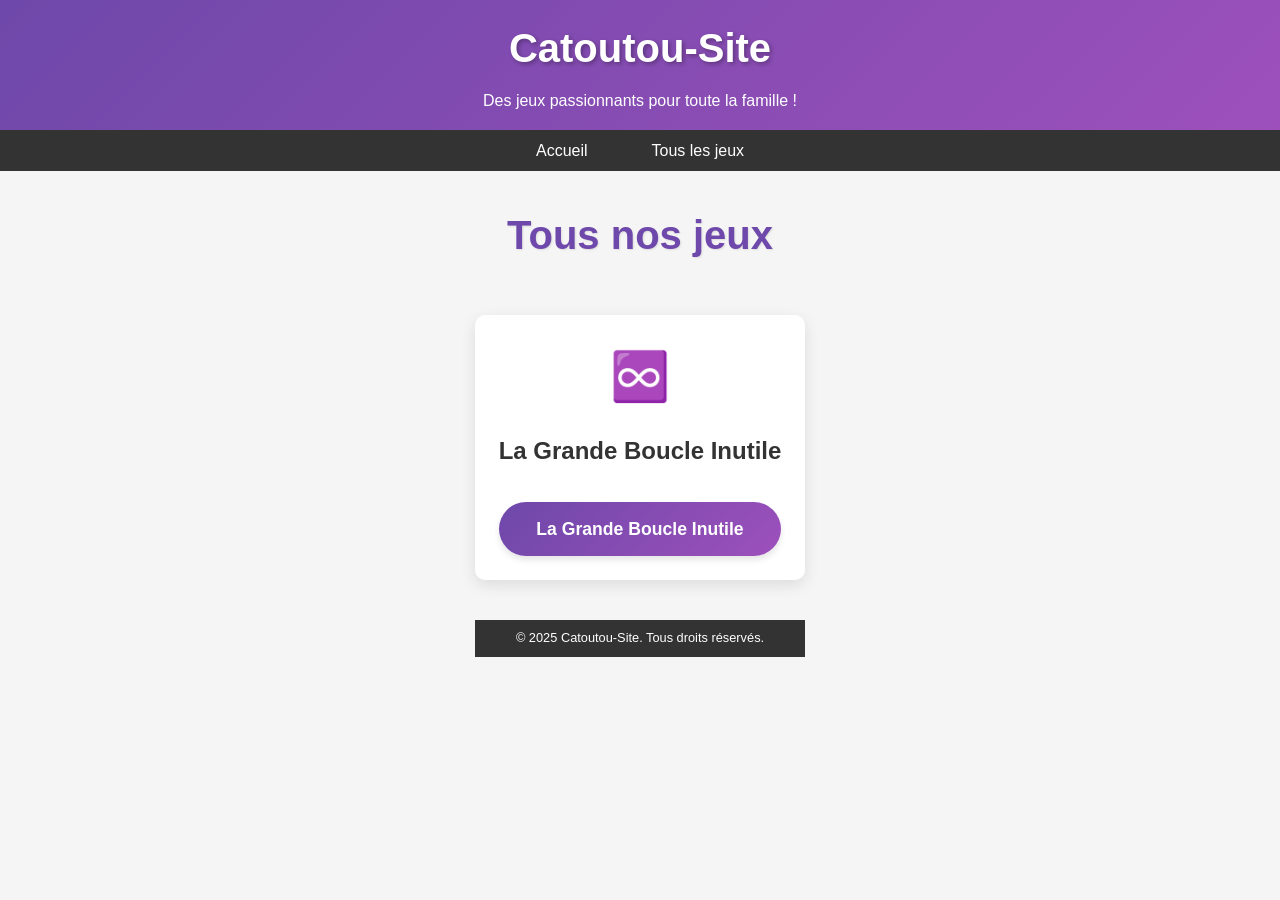
==== pages/Game-Lobby/index.html @ d8481efd "azer" ====
<!DOCTYPE html>
<html lang="fr">
<head>
    <meta charset="UTF-8">
    <meta name="viewport" content="width=device-width, initial-scale=1.0">
    <title>Tous les jeux - Catoutou-Site</title>
    <style>
        /* CSS Reset et styles de base */
        * {
            margin: 0;
            padding: 0;
            box-sizing: border-box;
            font-family: 'Arial', sans-serif;
        }

        body {
            background-color: #f5f5f5;
            color: #333;
            line-height: 1.6;
            min-height: 100vh;
            display: flex;
            flex-direction: column;
        }

        /* Header et Navigation (identique à l'accueil) */
        header {
            background: linear-gradient(135deg, #6e48aa 0%, #9d50bb 100%);
            color: white;
            padding: 1rem 0;
            text-align: center;
            box-shadow: 0 2px 10px rgba(0, 0, 0, 0.1);
        }

        .logo {
            font-size: 2.5rem;
            font-weight: bold;
            margin-bottom: 0.5rem;
            text-shadow: 2px 2px 4px rgba(0, 0, 0, 0.3);
        }

        nav {
            background-color: #333;
            padding: 0.5rem 0;
        }

        nav ul {
            display: flex;
            justify-content: center;
            list-style: none;
        }

        nav ul li {
            margin: 0 1rem;
        }

        nav ul li a {
            color: white;
            text-decoration: none;
            padding: 0.5rem 1rem;
            border-radius: 4px;
            transition: background-color 0.3s;
        }

        nav ul li a:hover {
            background-color: #6e48aa;
        }

        /* Contenu principal - Page des jeux */
        .container {
            max-width: 1200px;
            margin: 2rem auto;
            padding: 0 1rem;
            flex: 1;
        }

        .page-title {
            text-align: center;
            margin-bottom: 2rem;
            color: #6e48aa;
            font-size: 2.5rem;
            text-shadow: 1px 1px 2px rgba(0,0,0,0.1);
        }

        .all-games-grid {
            display: grid;
            grid-template-columns: repeat(auto-fill, minmax(300px, 1fr));
            gap: 2.5rem;
            padding: 1rem;
        }

        .game-item {
            background: white;
            border-radius: 10px;
            overflow: hidden;
            box-shadow: 0 5px 15px rgba(0,0,0,0.1);
            transition: all 0.3s ease;
            text-align: center;
            padding: 1.5rem;
        }

        .game-item:hover {
            transform: translateY(-10px);
            box-shadow: 0 15px 30px rgba(0,0,0,0.2);
        }

        .game-icon {
            font-size: 3rem;
            margin-bottom: 1rem;
            color: #6e48aa;
        }

        .game-title {
            font-size: 1.5rem;
            margin-bottom: 1rem;
            color: #333;
        }

        .game-btn {
            display: inline-block;
            background: linear-gradient(135deg, #6e48aa 0%, #9d50bb 100%);
            color: white;
            padding: 0.8rem 2rem;
            border-radius: 50px;
            text-decoration: none;
            font-weight: bold;
            transition: all 0.3s ease;
            box-shadow: 0 4px 6px rgba(0,0,0,0.1);
            margin-top: 1rem;
            border: none;
            cursor: pointer;
            font-size: 1.1rem;
            width: 100%;
        }

        .game-btn:hover {
            transform: scale(1.05);
            box-shadow: 0 6px 12px rgba(0,0,0,0.15);
            background: linear-gradient(135deg, #9d50bb 0%, #6e48aa 100%);
        }

        /* Footer réduit (identique à l'accueil) */
        footer {
            background-color: #333;
            color: white;
            text-align: center;
            padding: 0.5rem 0;
            font-size: 0.8rem;
            margin-top: auto;
        }

        .footer-links {
            display: flex;
            justify-content: center;
            margin-bottom: 0.5rem;
        }

        .footer-links a {
            color: white;
            margin: 0 0.5rem;
            text-decoration: none;
            font-size: 0.8rem;
        }

        /* Responsive */
        @media (max-width: 768px) {
            nav ul {
                flex-direction: column;
                align-items: center;
            }

            nav ul li {
                margin: 0.5rem 0;
            }

            .all-games-grid {
                grid-template-columns: 1fr;
            }
        }
    </style>
</head>
<body>
    <header>
        <div class="logo">Catoutou-Site</div>
        <div class="slogan">Des jeux passionnants pour toute la famille !</div>
    </header>

    <nav>
        <ul>
            <li><a href="../../">Accueil</a></li>
            <li><a href="pages/Game-Lobby/">Tous les jeux</a></li>
        </ul>
    </nav>

    <main class="container">
        <h1 class="page-title">Tous nos jeux</h1>
        
        <div class="all-games-grid">
            <!-- Jeu 1 -->
            <div class="game-item">
                <div class="game-icon">♾️</div>
                <h2 class="game-title">La Grande Boucle Inutile</h2>
                <a href="La-Grande-Boucle-Inutile/" class="game-btn">La Grande Boucle Inutile</a>
            </div>

    <footer>
        <p>&copy; 2025 Catoutou-Site. Tous droits réservés.</p>
    </footer>
</body>
</html>
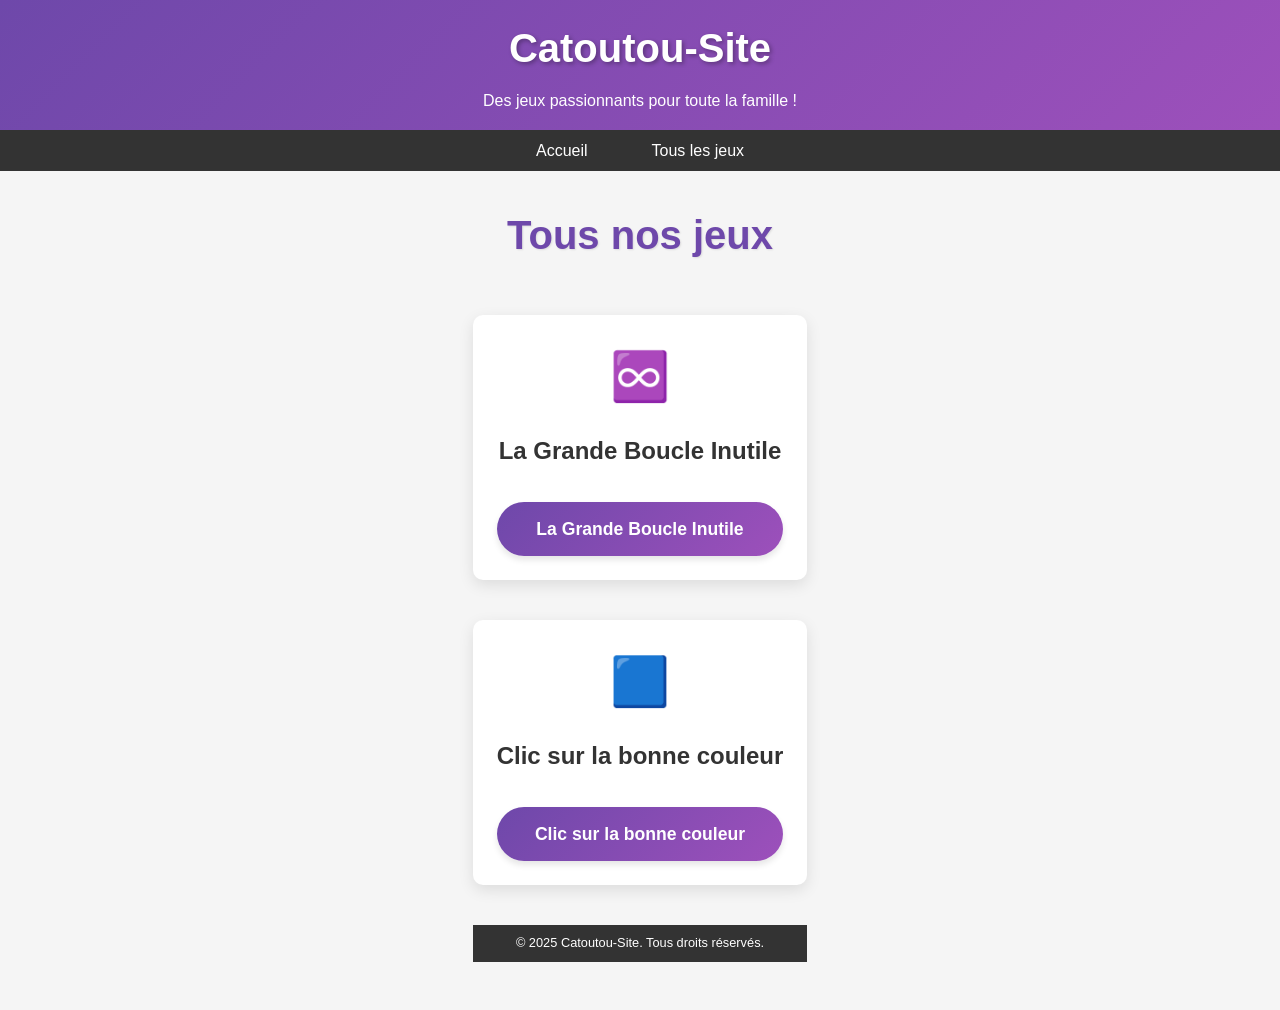
==== commit 231af541: "jeux2" ====
--- a/pages/Game-Lobby/index.html
+++ b/pages/Game-Lobby/index.html
@@ -186,8 +186,8 @@
 
     <nav>
         <ul>
-            <li><a href="../../">Accueil</a></li>
-            <li><a href="pages/Game-Lobby/">Tous les jeux</a></li>
+            <li><a href="../../index.html">Accueil</a></li>
+            <li><a href="index.html">Tous les jeux</a></li>
         </ul>
     </nav>
 
@@ -199,7 +199,12 @@
             <div class="game-item">
                 <div class="game-icon">♾️</div>
                 <h2 class="game-title">La Grande Boucle Inutile</h2>
-                <a href="La-Grande-Boucle-Inutile/" class="game-btn">La Grande Boucle Inutile</a>
+                <a href="La-Grande-Boucle-Inutile/index.html" class="game-btn">La Grande Boucle Inutile</a>
+            </div>
+            <div class="game-item">
+                <div class="game-icon">🟦</div>
+                <h2 class="game-title">Clic sur la bonne couleur</h2>
+                <a href="Clic-sur-la-bonne-couleur/index.html" class="game-btn">Clic sur la bonne couleur</a>
             </div>
 
     <footer>
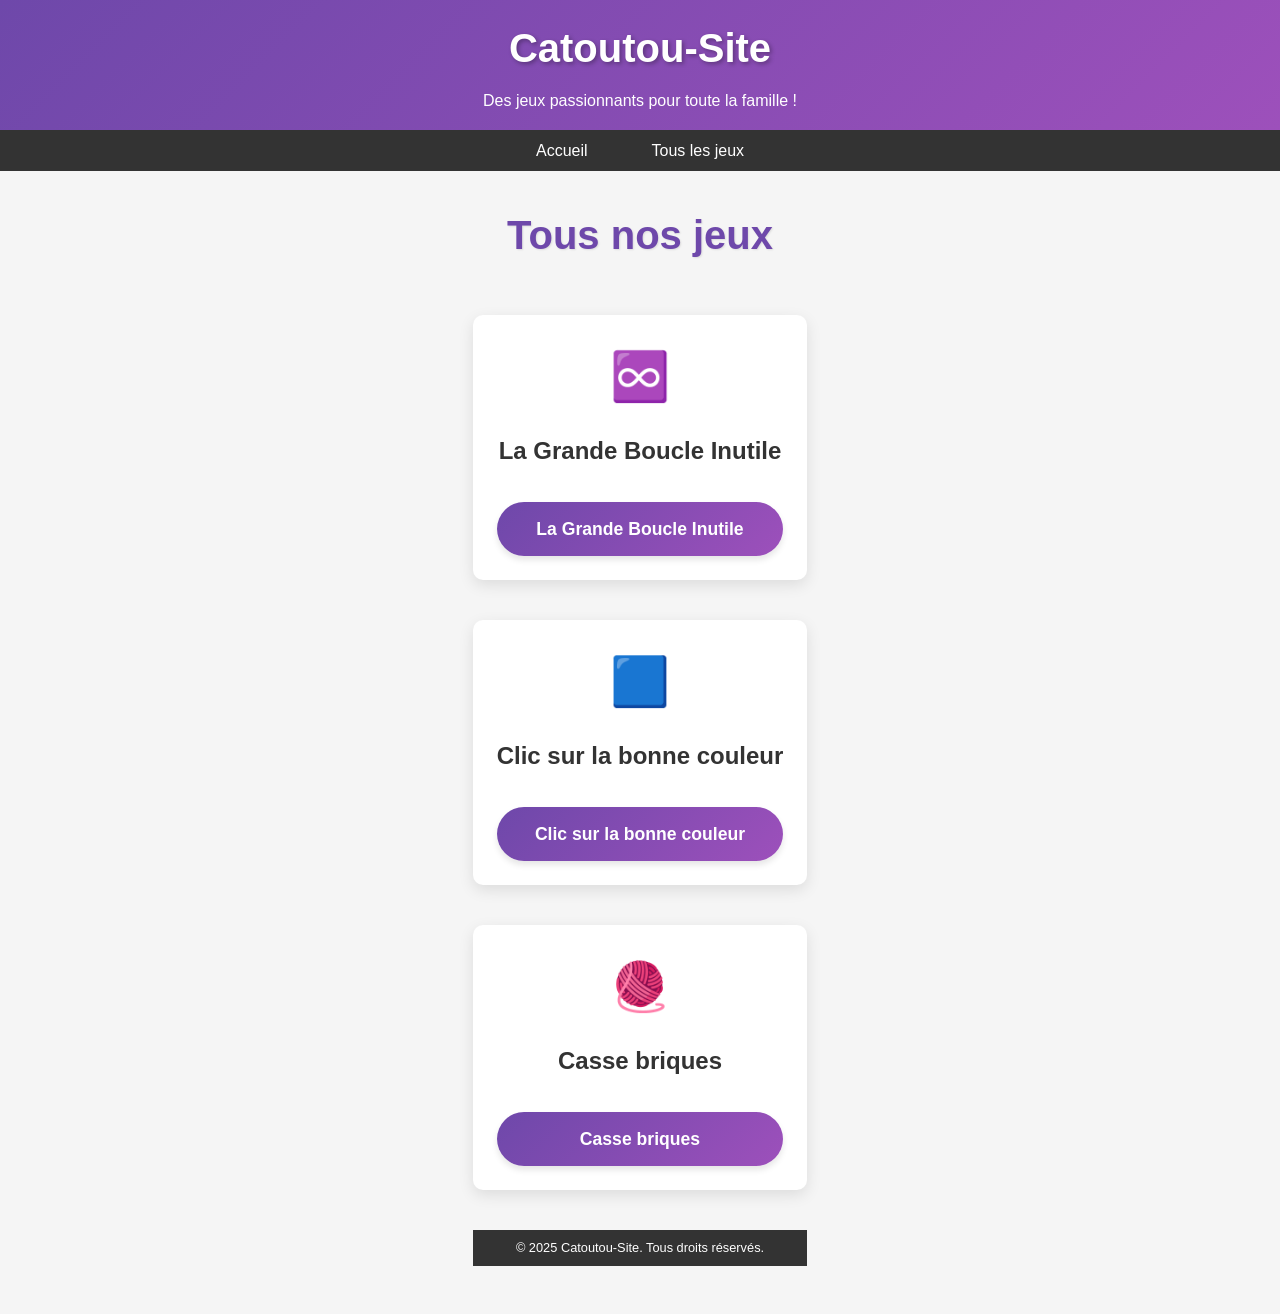
==== commit 112fc2ac: "creat game" ====
--- a/pages/Game-Lobby/index.html
+++ b/pages/Game-Lobby/index.html
@@ -206,6 +206,11 @@
                 <h2 class="game-title">Clic sur la bonne couleur</h2>
                 <a href="Clic-sur-la-bonne-couleur/index.html" class="game-btn">Clic sur la bonne couleur</a>
             </div>
+            <div class="game-item">
+                <div class="game-icon">🧶</div>
+                <h2 class="game-title">Casse briques</h2>
+                <a href="Casse-briques/index.html" class="game-btn">Casse briques</a>
+            </div>
 
     <footer>
         <p>&copy; 2025 Catoutou-Site. Tous droits réservés.</p>
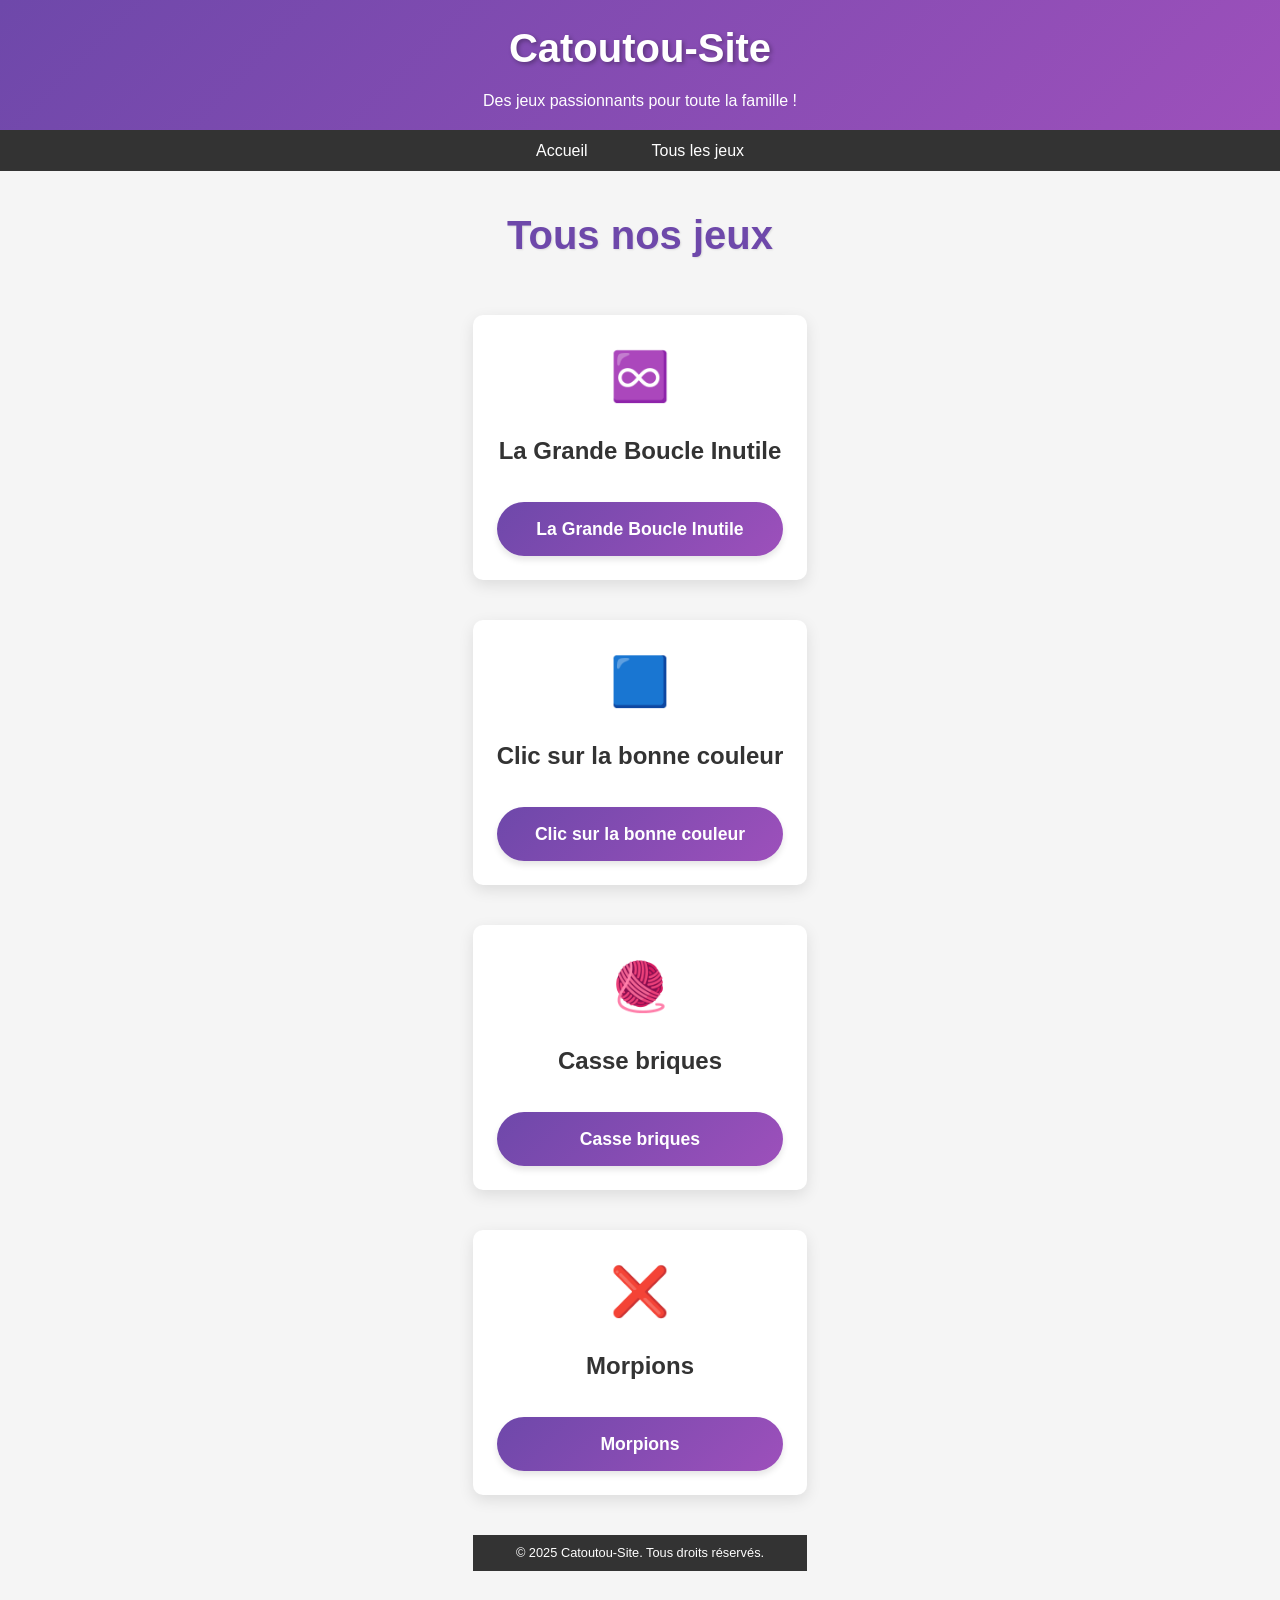
==== commit dc086904: "qsdfghjkl" ====
--- a/pages/Game-Lobby/index.html
+++ b/pages/Game-Lobby/index.html
@@ -211,6 +211,11 @@
                 <h2 class="game-title">Casse briques</h2>
                 <a href="Casse-briques/index.html" class="game-btn">Casse briques</a>
             </div>
+            <div class="game-item">
+                <div class="game-icon">❌</div>
+                <h2 class="game-title">Morpions</h2>
+                <a href="Morpions/index.html" class="game-btn">Morpions</a>
+            </div>
 
     <footer>
         <p>&copy; 2025 Catoutou-Site. Tous droits réservés.</p>
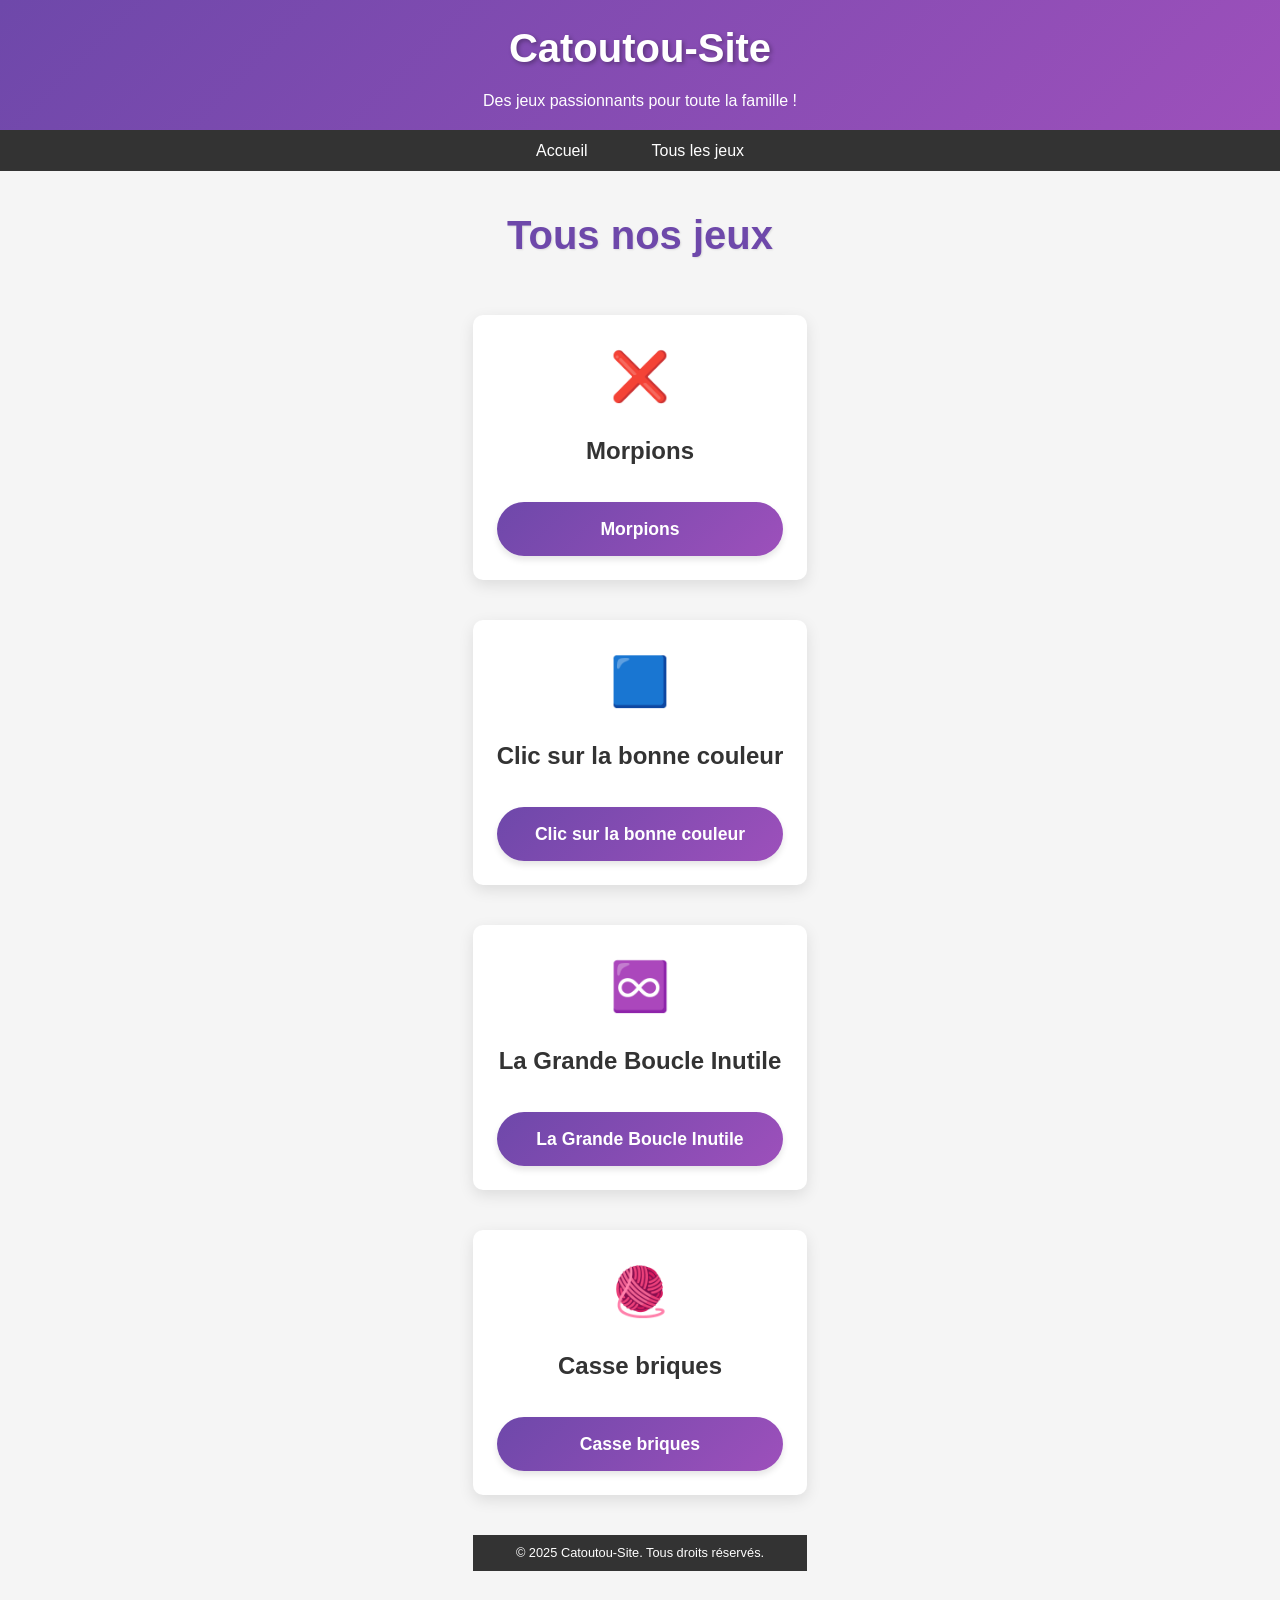
==== commit a9311462: "modif+ajout" ====
--- a/pages/Game-Lobby/index.html
+++ b/pages/Game-Lobby/index.html
@@ -196,10 +196,10 @@
         
         <div class="all-games-grid">
             <!-- Jeu 1 -->
-            <div class="game-item">
-                <div class="game-icon">♾️</div>
-                <h2 class="game-title">La Grande Boucle Inutile</h2>
-                <a href="La-Grande-Boucle-Inutile/index.html" class="game-btn">La Grande Boucle Inutile</a>
+             <div class="game-item">
+                <div class="game-icon">❌</div>
+                <h2 class="game-title">Morpions</h2>
+                <a href="Morpions/index.html" class="game-btn">Morpions</a>
             </div>
             <div class="game-item">
                 <div class="game-icon">🟦</div>
@@ -207,15 +207,15 @@
                 <a href="Clic-sur-la-bonne-couleur/index.html" class="game-btn">Clic sur la bonne couleur</a>
             </div>
             <div class="game-item">
+                <div class="game-icon">♾️</div>
+                <h2 class="game-title">La Grande Boucle Inutile</h2>
+                <a href="La-Grande-Boucle-Inutile/index.html" class="game-btn">La Grande Boucle Inutile</a>
+            </div>
+            <div class="game-item">
                 <div class="game-icon">🧶</div>
                 <h2 class="game-title">Casse briques</h2>
                 <a href="Casse-briques/index.html" class="game-btn">Casse briques</a>
-            </div>
-            <div class="game-item">
-                <div class="game-icon">❌</div>
-                <h2 class="game-title">Morpions</h2>
-                <a href="Morpions/index.html" class="game-btn">Morpions</a>
-            </div>
+            </div>    
 
     <footer>
         <p>&copy; 2025 Catoutou-Site. Tous droits réservés.</p>
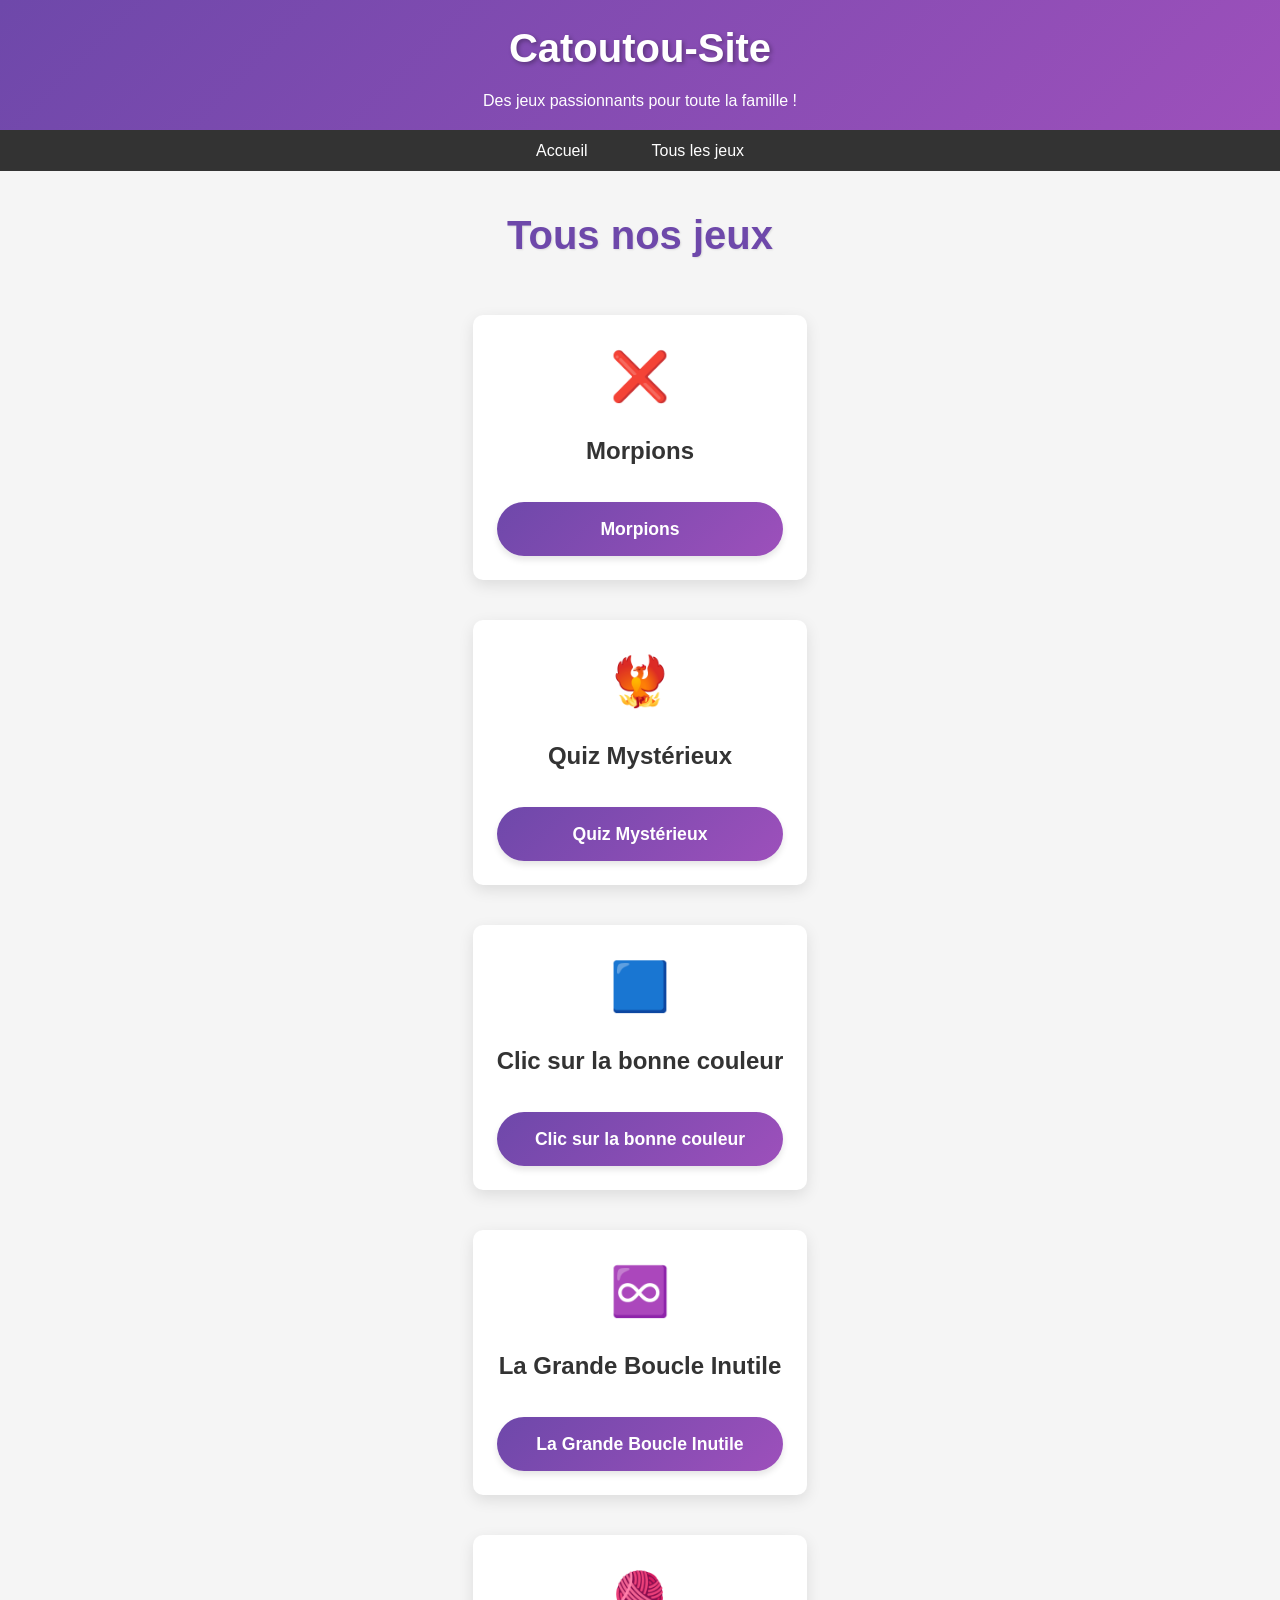
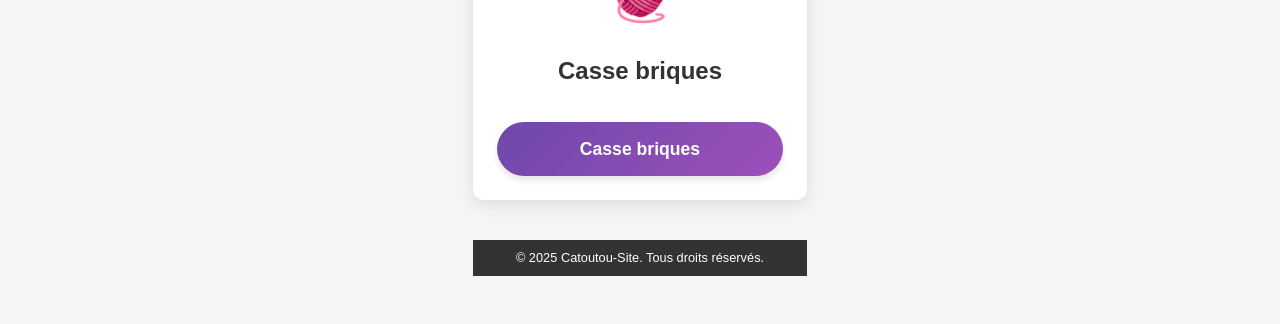
==== commit c095c894: "truc fini" ====
--- a/pages/Game-Lobby/index.html
+++ b/pages/Game-Lobby/index.html
@@ -201,6 +201,11 @@
                 <h2 class="game-title">Morpions</h2>
                 <a href="Morpions/index.html" class="game-btn">Morpions</a>
             </div>
+                <div class="game-item">
+                <div class="game-icon">🐦‍🔥</div>
+                <h2 class="game-title">Quiz Mystérieux</h2>
+                <a href="QuizMysterieux/index.html" class="game-btn">Quiz Mystérieux</a>
+            </div>
             <div class="game-item">
                 <div class="game-icon">🟦</div>
                 <h2 class="game-title">Clic sur la bonne couleur</h2>
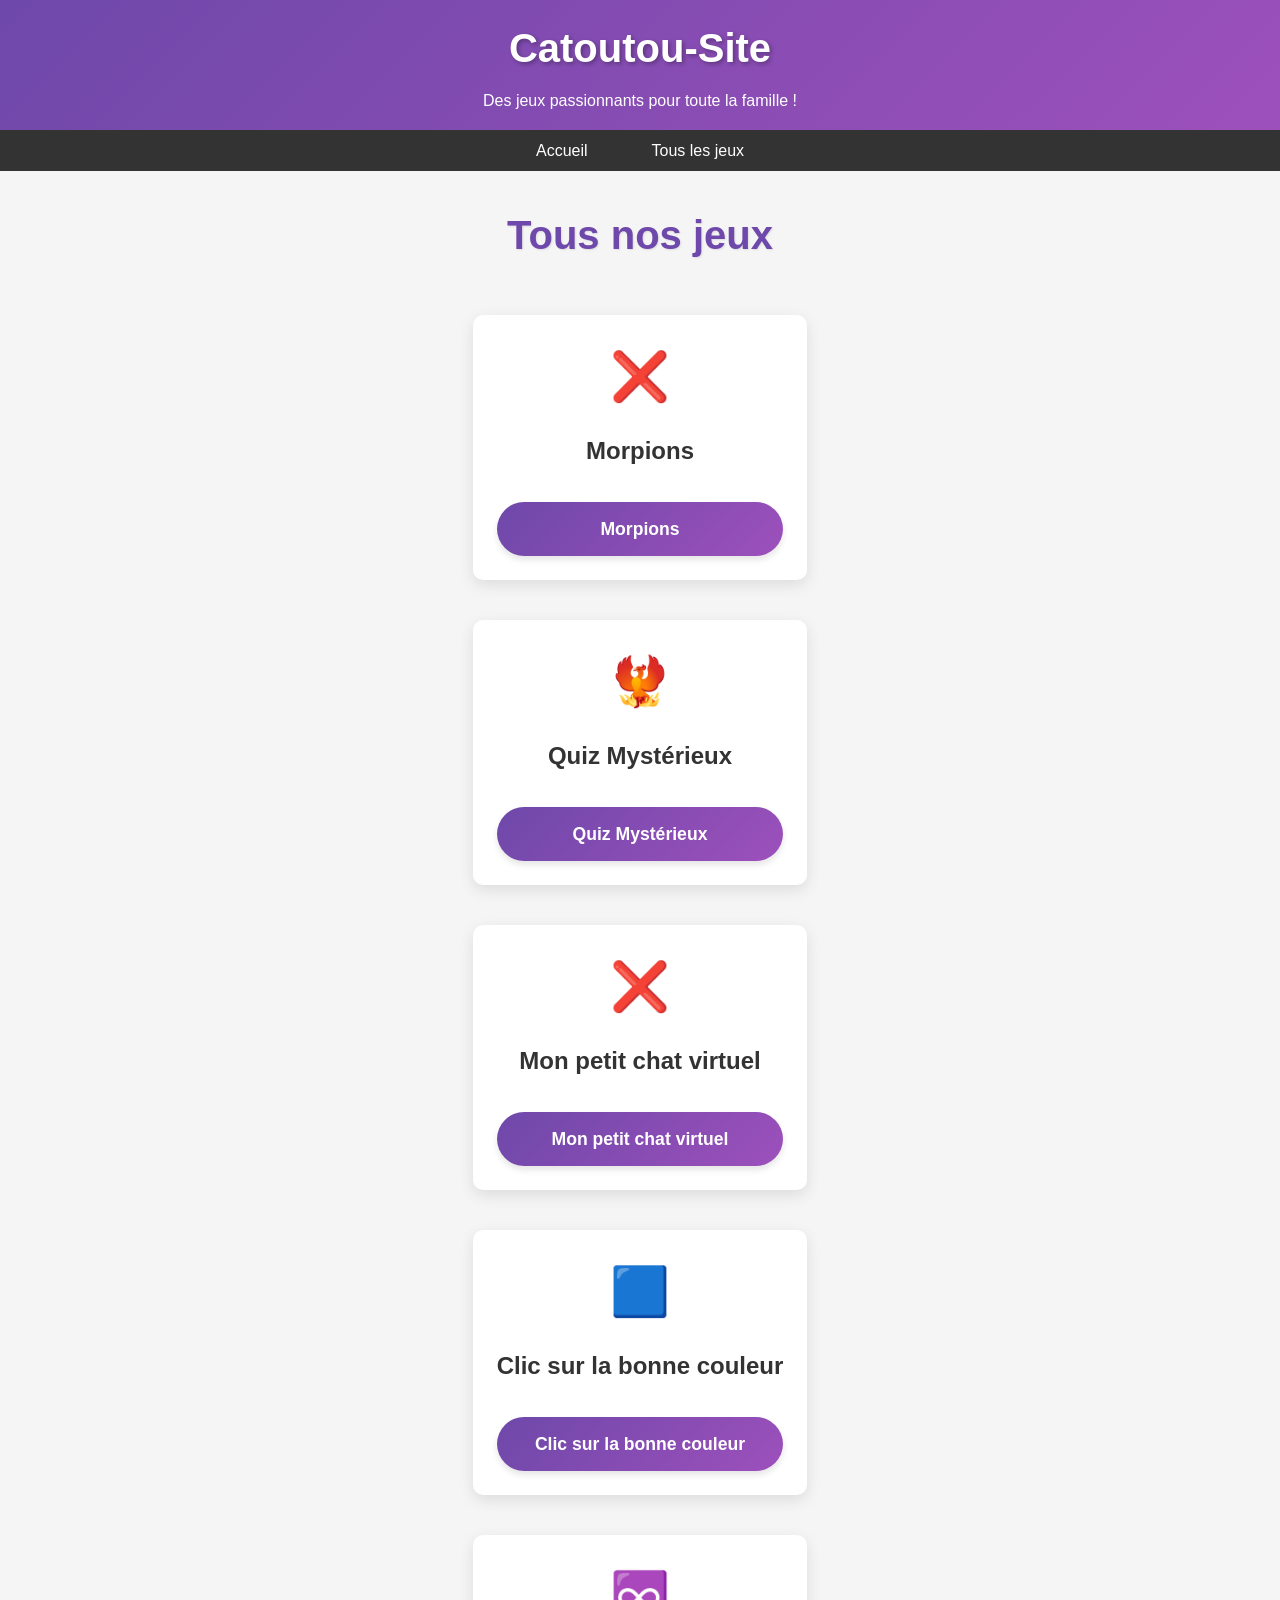
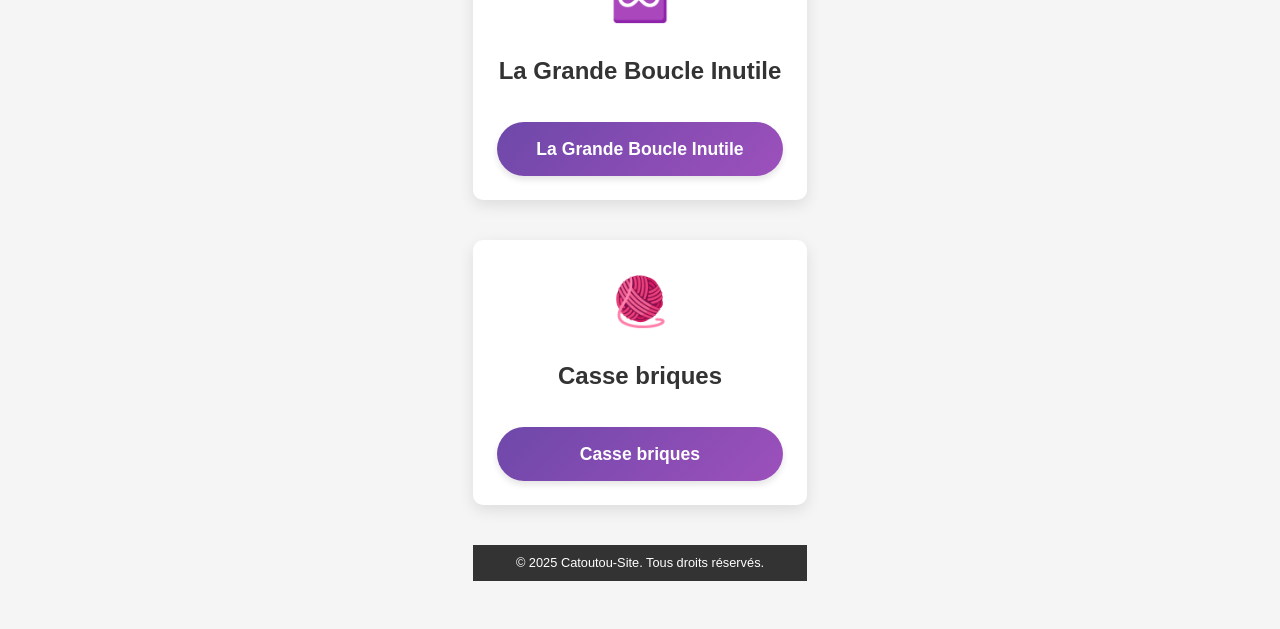
==== commit bf8923a5: "aaaaaa" ====
--- a/pages/Game-Lobby/index.html
+++ b/pages/Game-Lobby/index.html
@@ -207,6 +207,11 @@
                 <a href="QuizMysterieux/index.html" class="game-btn">Quiz Mystérieux</a>
             </div>
             <div class="game-item">
+                <div class="game-icon">❌</div>
+                <h2 class="game-title">Mon petit chat virtuel</h2>
+                <a href=">mon-petit-chat-virtuel/index.html" class="game-btn">Mon petit chat virtuel</a>
+            </div>
+            <div class="game-item">
                 <div class="game-icon">🟦</div>
                 <h2 class="game-title">Clic sur la bonne couleur</h2>
                 <a href="Clic-sur-la-bonne-couleur/index.html" class="game-btn">Clic sur la bonne couleur</a>
